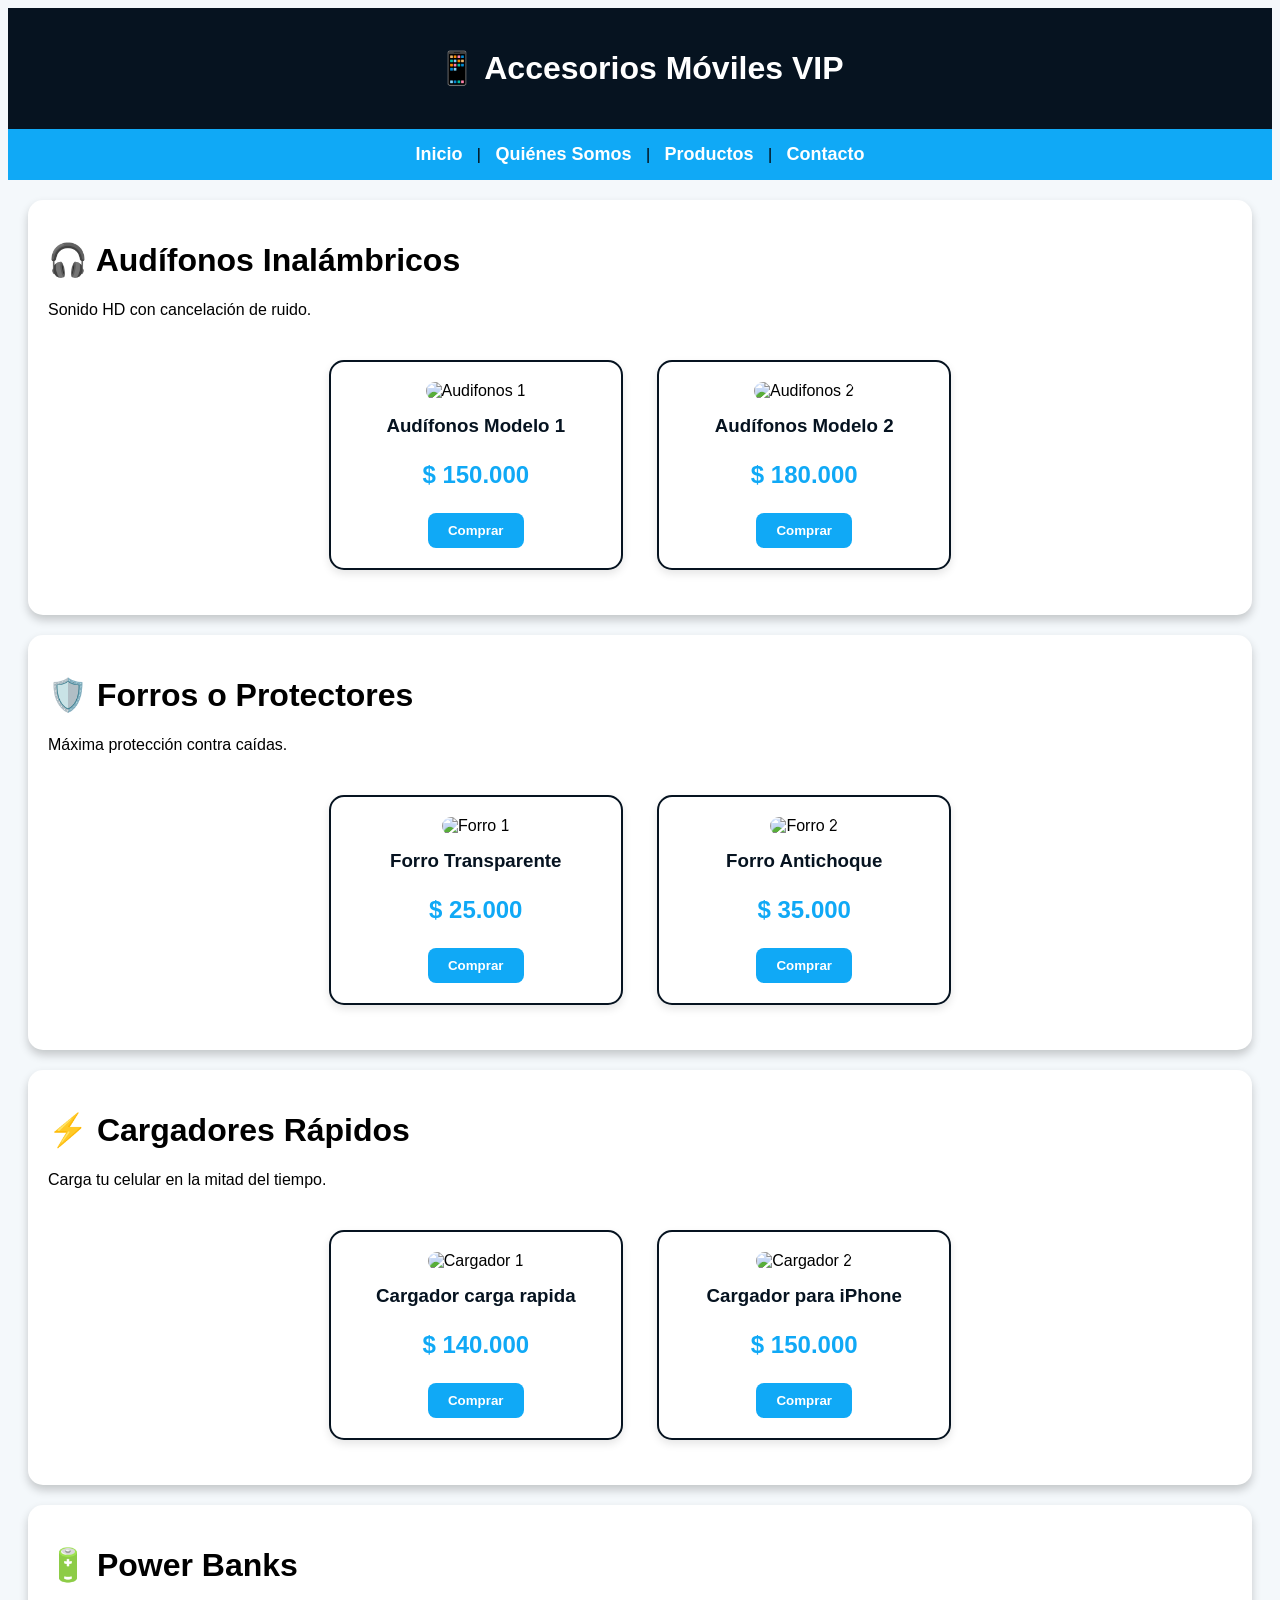
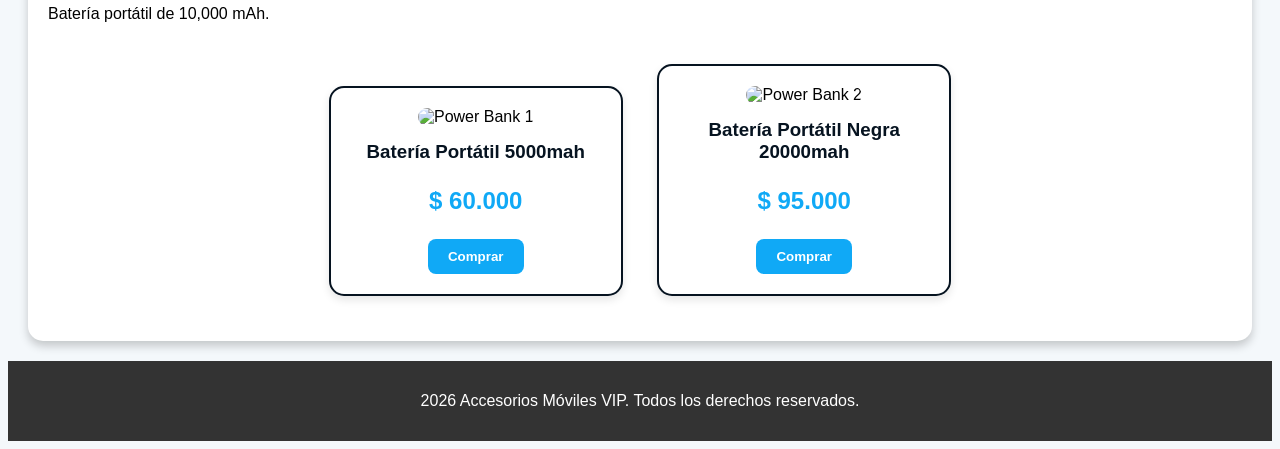
==== productos.html @ 670bb46c "Add files via upload" ====
<!DOCTYPE html>
<html lang="en">
<head>
    <meta charset="UTF-8">
    <meta name="viewport" content="width=device-width, initial-scale=1.0">
    <title>Accesorios Móviles - Productos</title>
    <link rel="stylesheet" href="style.css">
</head>
<body>


    <header>
        <h1>📱 Accesorios Móviles VIP</h1>
    </header>

    <nav>
        <a href="index.html">Inicio</a> |
        <a href="nosotros.html">Quiénes Somos</a> |
        <a href="productos.html">Productos</a> |
        <a href="contacto.html">Contacto</a>
    </nav>

    <div class="caja-contenido">
        <h1>🎧 Audífonos Inalámbricos</h1>
        <p>Sonido HD con cancelación de ruido.</p>
        
        <div class="catalogo">
            
            <div class="tarjeta-producto">
                <img src="https://http2.mlstatic.com/D_NQ_NP_2X_838648-MLA99966486903_112025-F.webp" alt="Audifonos 1">
                <h3>Audífonos Modelo 1</h3>
                <p class="precio">$ 150.000</p>
                <button class="super-boton">Comprar</button>
            </div>

            <div class="tarjeta-producto">
                <img src="https://http2.mlstatic.com/D_NQ_NP_2X_939120-MLA100865443711_122025-F.webp" alt="Audifonos 2">
                <h3>Audífonos Modelo 2</h3>
                <p class="precio">$ 180.000</p>
                <button class="super-boton">Comprar</button>
            </div>

        </div>
    </div>

    <div class="caja-contenido">
        <h1>🛡️ Forros o Protectores</h1>
        <p>Máxima protección contra caídas.</p>
        
        <div class="catalogo">
            
            <div class="tarjeta-producto">
                <img src="https://http2.mlstatic.com/D_NQ_NP_2X_771891-MCO106642220708_022026-F.webp" alt="Forro 1">
                <h3>Forro Transparente</h3>
                <p class="precio">$ 25.000</p>
                <button class="super-boton">Comprar</button>
            </div>

            <div class="tarjeta-producto">
                <img src="https://http2.mlstatic.com/D_NQ_NP_2X_753695-CBT82442996090_022025-T.webp" alt="Forro 2">
                <h3>Forro Antichoque</h3>
                <p class="precio">$ 35.000</p>
                <button class="super-boton">Comprar</button>
            </div>

        </div>
    </div>

    <div class="caja-contenido">
        <h1>⚡ Cargadores Rápidos</h1>
        <p>Carga tu celular en la mitad del tiempo.</p>
        
        <div class="catalogo">
            
            <div class="tarjeta-producto">
                <img src="https://http2.mlstatic.com/D_NQ_NP_2X_933611-MLA100043929159_122025-F.webp" alt="Cargador 1">
                <h3>Cargador carga rapida</h3>
                <p class="precio">$ 140.000</p>
                <button class="super-boton">Comprar</button>
            </div>

            <div class="tarjeta-producto">
                <img src="https://http2.mlstatic.com/D_NQ_NP_2X_683483-MCO96419138757_102025-F.webp" alt="Cargador 2">
                <h3>Cargador para iPhone</h3>
                <p class="precio">$ 150.000</p>
                <button class="super-boton">Comprar</button>
            </div>

        </div>
    </div>

    <div class="caja-contenido">
        <h1>🔋 Power Banks</h1>
        <p>Batería portátil de 10,000 mAh.</p>
        
        <div class="catalogo">
            
            <div class="tarjeta-producto">
                <img src="https://http2.mlstatic.com/D_NQ_NP_2X_869485-MCO87785046000_072025-F.webpg" alt="Power Bank 1">
                <h3>Batería Portátil 5000mah</h3>
                <p class="precio">$ 60.000</p>
                <button class="super-boton">Comprar</button>
            </div>

            <div class="tarjeta-producto">
                <img src="https://zyrontech.com.au/cdn/shop/files/powaflex-20000mah-power-bank-941913.jpg?v=1726767719&width=1500" alt="Power Bank 2">
                <h3>Batería Portátil Negra 20000mah</h3>
                <p class="precio">$ 95.000</p>
                <button class="super-boton">Comprar</button>
            </div>

        </div>
    </div>


    <footer>
        <p> 2026 Accesorios Móviles VIP. Todos los derechos reservados.</p>
    </footer>

    
</body>
</html>
---- style.css ----
/* --- ESTILOS GENERALES --- */
body {
    background-color: #f4f8fb; /* este background-color es color de fondo */
    font-family: Arial, sans-serif; /* aqui le pones el tipo de letra */
}

/* --- EL TECHO DE LA PAGINA --- */
header {
    background-color: #061320; /* este es el color azul oscuro del techo */
    padding: 20px; /* con esto se le da espacio para que no toque los bordes */
    text-align: center; /* esto mueve el texto al centro */
}

header h1 {
    color: #ffffff; /* color de la letra del titulo principal */
}

/* --- EL MENU DE ENLACES --- */
nav {
    background-color: #10a9f6; /* fondo celeste para el menu */
    padding: 15px; /* espacio por dentro para que se vea gordito */
    text-align: center; /* esto mueve el texto al centro */
}

nav a {
    color: #ffffff; /* color de los enlaces */
    text-decoration: none; /* le quita la linea de subrayado */
    font-weight: bold; /* la pone como en negrilla */
    font-size: 18px; /* tamaño de la letra */
    margin: 0 10px; /* con esto le damos espacio a los lados para que no esten pegados */
}

nav a:hover {
    color: #003366; /* con este le damos animacion para cuando pase el cursor cambie de color */
}

/* --- LAS CAJAS BLANCAS --- */
.caja-contenido {
    background-color: #ffffff; /* Pintamos la caja de color blanco puro */
    padding: 20px; /* para que el texto no toque la orilla por dentro */
    margin: 20px; /* con este es para que no pegue con otras cajas por fuera */
    border-radius: 15px; /* aqui se redondea las esquinas */
    box-shadow: 0px 5px 10px rgba(0, 0, 0, 0.2); /* con este le agregamos sombra a las cajas */
}

/* --- ESTILOS DEL BANNER (PAGINA INICIO) --- */
img[alt="Banner de tecnología"] {
    width: 100%; /* para que la foto ocupe toda la pantalla a lo ancho */
    height: 350px; /* la altura del banner */
    object-fit: cover; /* esto es para que la foto no se estire feo ni se deforme */
}

/* --- ESTILOS DEL ALBUM DESTACADOS (PAGINA INICIO) --- */
.album {
    text-align: center; /* esto mueve las fotos al centro */
    padding: 10px;
}

.caja-foto {
    display: inline-block; /* esto pone las fotos una al lado de la otra en linea */
    margin: 15px; /* separacion entre los cuadritos */
    background-color: #e6f2ff; /* un fondito azul claro */
    padding: 10px;
    border-radius: 10px; /* aqui se redondea las esquinas de los cuadritos */
    box-shadow: 0px 4px 8px rgba(0,0,0,0.1); /* con este le agregamos una sombra suave */
    transition: 0.3s; /* esto es para que el efecto de mover sea suave */
}

.caja-foto:hover {
    transform: scale(1.05); /* esto hace que la foto crezca un poquito al pasar el raton */
}

.caja-foto img {
    width: 200px; /* ancho de las fotos de los productos */
    height: 200px; /* alto de las fotos */
    border-radius: 5px; /* le redondea las esquinas a la foto por dentro */
    object-fit: cover; /* esto es para que la foto no se vea aplastada */
}

.caja-foto p {
    font-weight: bold; /* la pone como en negrilla */
    color: #003366; /* color del texto debajo de la foto */
}


/* --- ESTILOS DEL CATALOGO (NUEVO - PAGINA PRODUCTOS) --- */
.catalogo {
    text-align: center; /* esto mueve todas las tarjetas al centro */
    padding: 10px;
}

.tarjeta-producto {
    display: inline-block; /* esto pone las tarjetas una al lado de la otra */
    width: 250px; /* ancho fijo para que todos los cuadros sean del mismo tamaño */
    margin: 15px; /* con esto es para que no pegue con otras cajas */
    background-color: #ffffff; /* color de fondo blanco */
    padding: 20px;
    border-radius: 15px; /* aqui se redondea las esquinas */
    border: 2px solid #061320; /* dibuja un marco azul oscuro alrededor */
    box-shadow: 0px 4px 8px rgba(0, 0, 0, 0.1); /* con este le agregamos sombra */
    transition: 0.3s; /* esto hace que la animacion sea suave */
}

.tarjeta-producto:hover {
    transform: scale(1.05); /* con este la tarjeta crece un poquito al pasar el cursor */
    box-shadow: 0px 8px 16px rgba(0, 0, 0, 0.2); /* la sombra se hace mas oscura */
}

.tarjeta-producto img {
    width: 100%; /* hace que la foto ocupe todo el ancho de su tarjeta */
    height: 220px; /* altura fija para las fotos */
    border-radius: 10px; /* redondea la foto por dentro */
    object-fit: contain; /* esto es para que la foto no se estire feo */
}

.tarjeta-producto h3 {
    color: #061320; /* color azul oscuro */
    margin-top: 15px;
}

.precio {
    color: #10a9f6; /* color celeste llamativo que combina con el menu */
    font-size: 24px; /* hace el numero mas grande */
    font-weight: bold; /* la pone como en negrilla para que resalte */
}


/* --- ESTILOS PARA LAS FUTURAS PAGINAS (TABLA Y FORMULARIO) --- */
table {
    border-collapse: collapse; /* este es para que se junten las lineas de la tabla */
    width: 100%; /* hace que la tabla ocupe todo el ancho de la caja */
}

th, td {
    border: 2px solid #003366; /* dibuja un marco alrededor de los cuadritos */
    padding: 10px;
    text-align: center; /* esto mueve el texto al centro */
}

th {
    background-color: #e6f2ff; /* color de fondo de los titulos de la tabla */
}

input[type="text"], input[type="date"], select {
    border: 2px solid #003366;
    padding: 10px;
    border-radius: 8px; /* redondeamos las cajas donde se escribe */
}

fieldset {
    border: 2px solid #10a9f6;
    border-radius: 10px; /* redondeamos el recuadro del formulario */
}

.super-boton {
    background-color: #10a9f6; /* color celeste de fondo */
    color: #ffffff; /* letra blanca */
    padding: 10px 20px; /* lo hace mas gordito */
    border-radius: 8px; /* aqui se redondea las esquinas */
    font-weight: bold; /* en negrilla */
    cursor: pointer; /* esto hace que salga la manito al pasar el mouse */
    border: none; /* quitamos borde por defecto */
}

.super-boton:hover {
    background-color: #061320; /* cambia de color a azul oscuro al pasar el mouse */
}

/* --- EL SOTANO DE LA PAGINA --- */
footer {
    background-color: #333333; /* color gris oscuro para el sotano */
    color: #ffffff; /* letra blanca */
    text-align: center; /* esto mueve el texto al centro */
    padding: 15px;
}
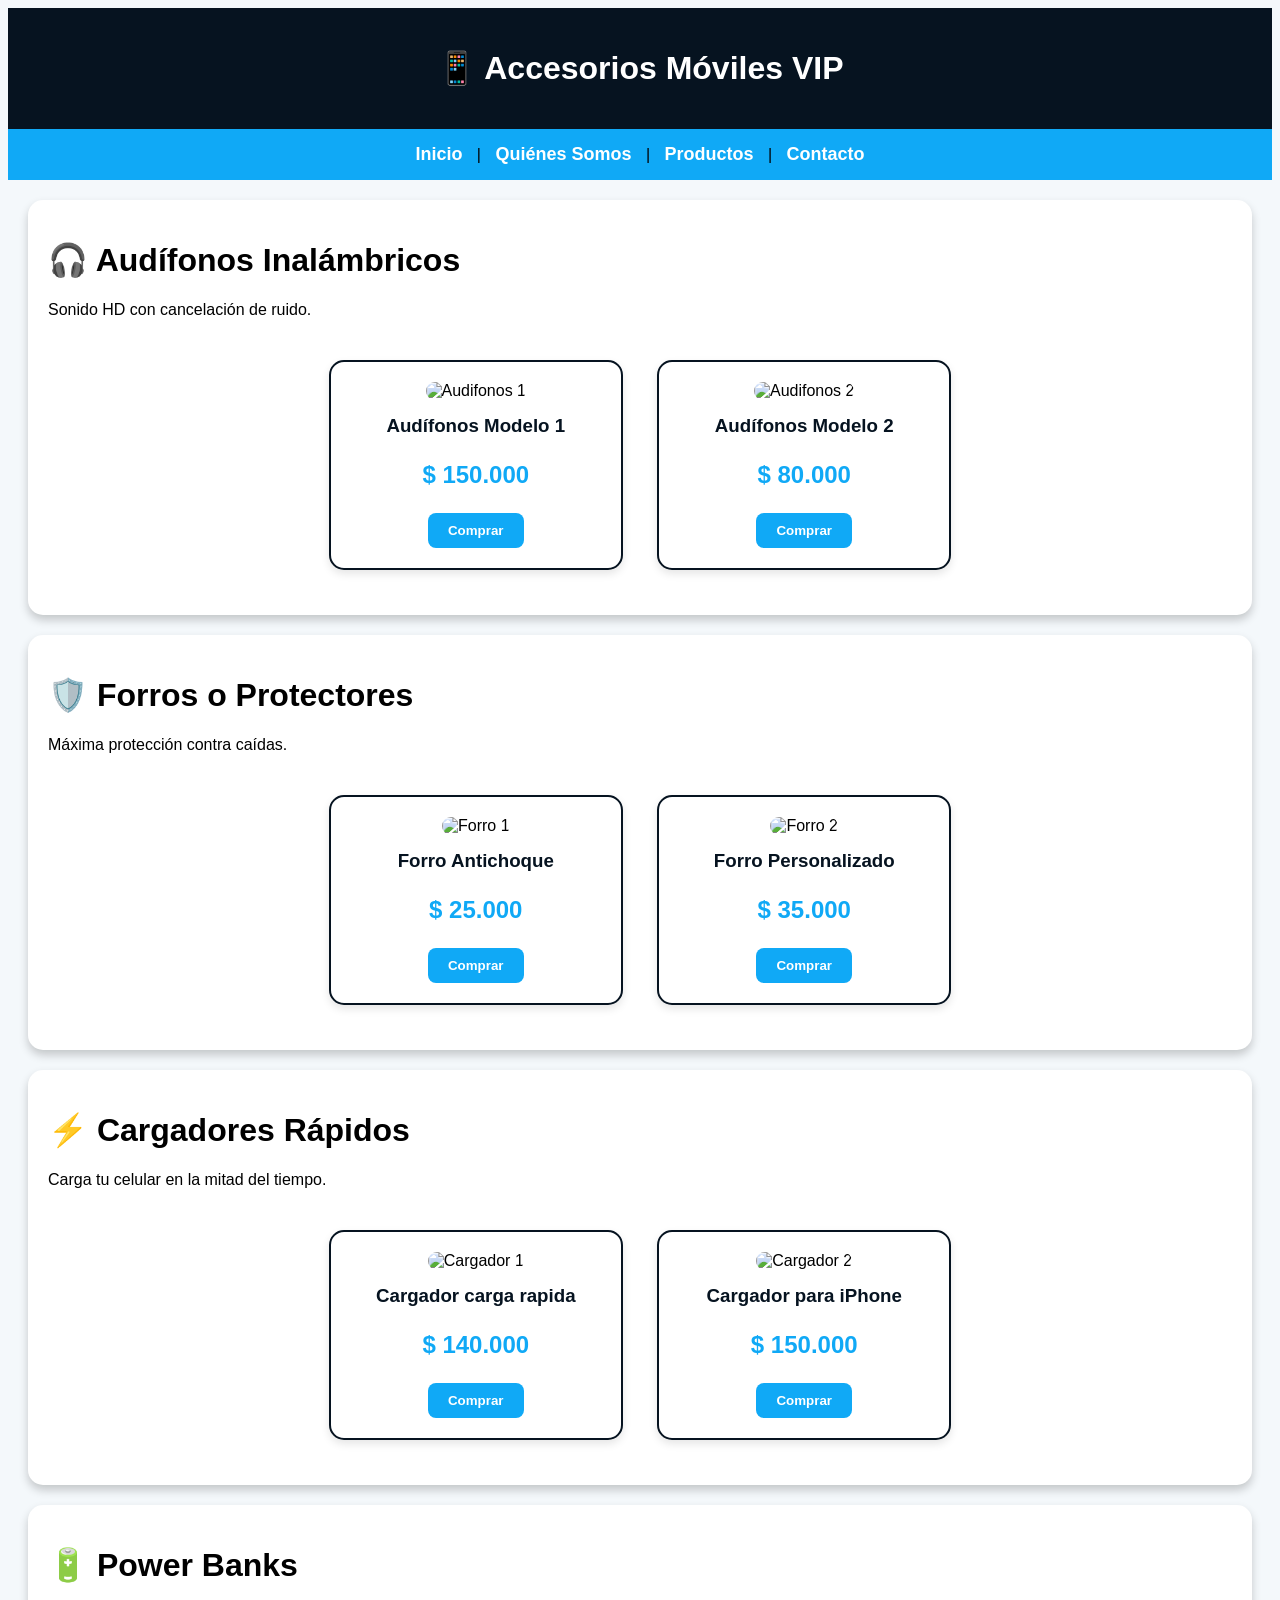
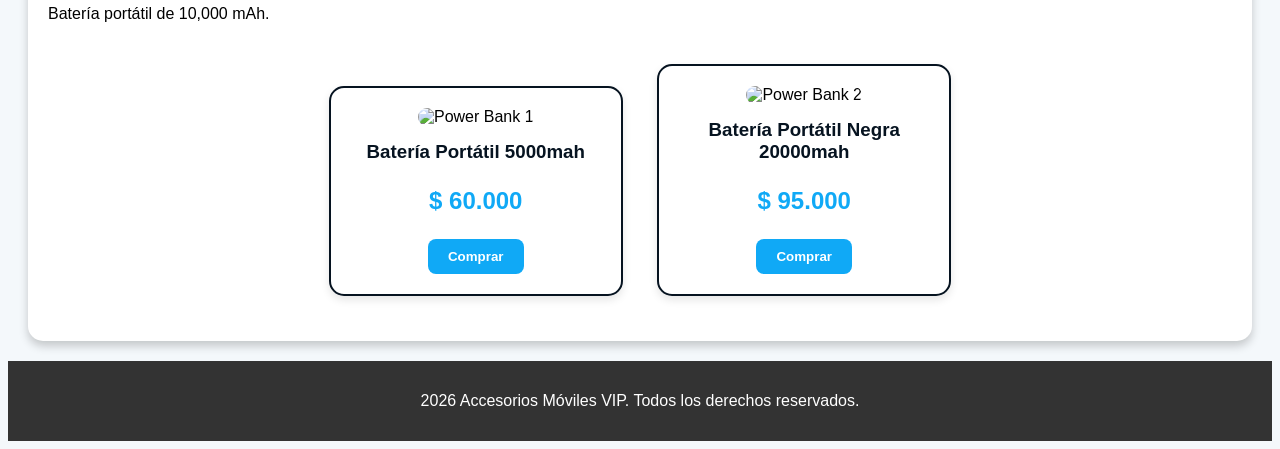
==== commit 6cdfac3e: "hola" ====
--- a/productos.html
+++ b/productos.html
@@ -36,7 +36,7 @@
             <div class="tarjeta-producto">
                 <img src="https://http2.mlstatic.com/D_NQ_NP_2X_939120-MLA100865443711_122025-F.webp" alt="Audifonos 2">
                 <h3>Audífonos Modelo 2</h3>
-                <p class="precio">$ 180.000</p>
+                <p class="precio">$ 80.000</p>
                 <button class="super-boton">Comprar</button>
             </div>
 
@@ -51,14 +51,14 @@
             
             <div class="tarjeta-producto">
                 <img src="https://http2.mlstatic.com/D_NQ_NP_2X_771891-MCO106642220708_022026-F.webp" alt="Forro 1">
-                <h3>Forro Transparente</h3>
+                <h3>Forro Antichoque</h3>
                 <p class="precio">$ 25.000</p>
                 <button class="super-boton">Comprar</button>
             </div>
 
             <div class="tarjeta-producto">
                 <img src="https://http2.mlstatic.com/D_NQ_NP_2X_753695-CBT82442996090_022025-T.webp" alt="Forro 2">
-                <h3>Forro Antichoque</h3>
+                <h3>Forro Personalizado</h3>
                 <p class="precio">$ 35.000</p>
                 <button class="super-boton">Comprar</button>
             </div>
--- a/style.css
+++ b/style.css
@@ -99,6 +99,7 @@
     border: 2px solid #061320; /* dibuja un marco azul oscuro alrededor */
     box-shadow: 0px 4px 8px rgba(0, 0, 0, 0.1); /* con este le agregamos sombra */
     transition: 0.3s; /* esto hace que la animacion sea suave */
+    cursor: pointer;
 }
 
 .tarjeta-producto:hover {
